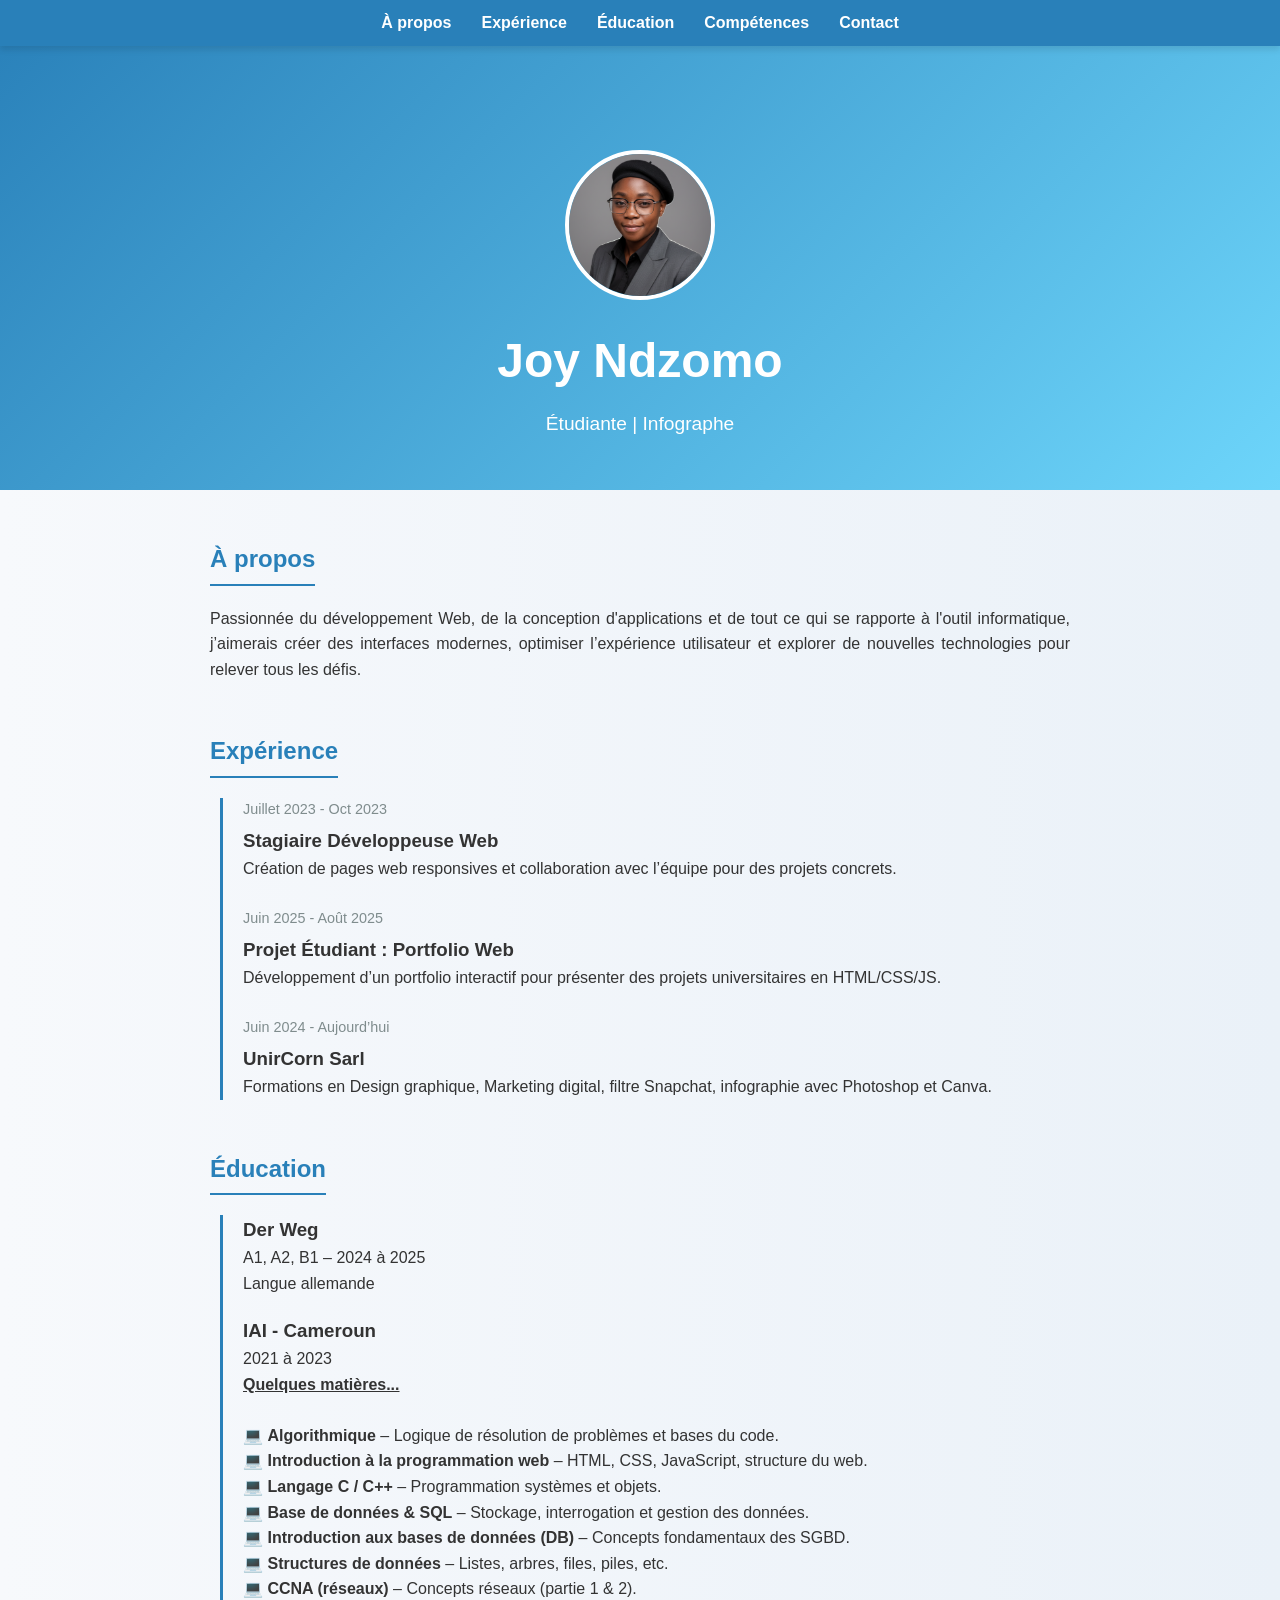
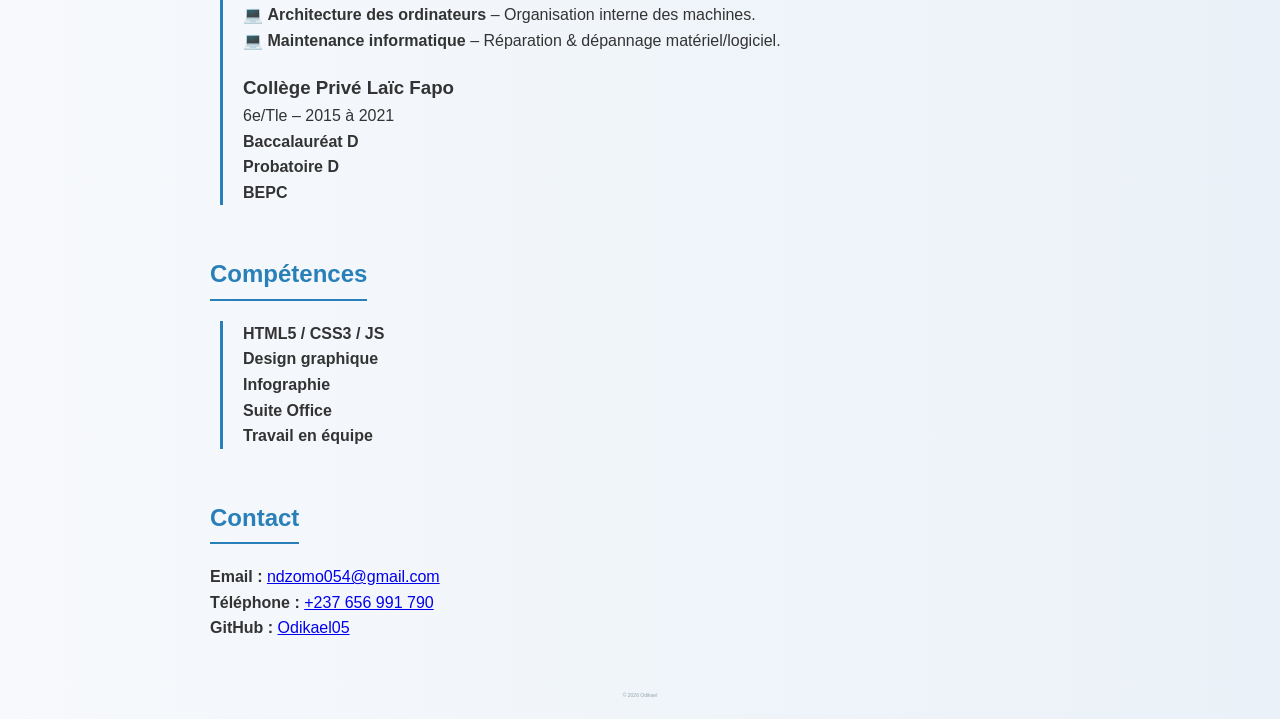
==== Index.html @ aa2f6fcf "Change stylesheet link from cv.css to Index.css" ====
<!DOCTYPE html>
<html lang="fr">
  <head>
    <meta charset="UTF-8" />
    <meta name="viewport" content="width=device-width, initial-scale=1.0" />
    <title>CV Portfolio - Joy Ndzomo</title>
    <link rel="stylesheet" href="Index.css" />
  </head>
  <body>
    <!-- MENU FIXE -->
    <nav class="navbar">
      <ul>
        <li><a href="#about">À propos</a></li>
        <li><a href="#experience">Expérience</a></li>
        <li><a href="#education">Éducation</a></li>
        <li><a href="#skills">Compétences</a></li>
        <li><a href="#contact">Contact</a></li>
      </ul>
    </nav>

    <header id="home">
      <div class="avatar">
        <img src="IMG_20251206_090006.png" alt="Joy Ndzomo" />
      </div>
      <h1>Joy Ndzomo</h1>
      <p>Étudiante | Infographe</p>
    </header>

    <main>
      <!-- À propos -->
      <section id="about" class="section">
        <h2>À propos</h2>
        <p style="text-align: justify">
          Passionnée du développement Web, de la conception d'applications et de tout ce qui se rapporte à l'outil informatique, j’aimerais créer des interfaces modernes,
          optimiser l’expérience utilisateur et explorer de nouvelles
          technologies pour relever tous les défis.
        </p>
      </section>

      <!-- Expérience -->
      <section id="experience" class="section">
        <h2>Expérience</h2>
        <div class="timeline">
          <div class="event">
            <div class="date">Juillet 2023 - Oct 2023</div>
            <h3>Stagiaire Développeuse Web</h3>
            <p style="text-align: justify ">
              Création de pages web responsives et
              collaboration avec l’équipe pour des projets concrets.
            </p>
          </div>
          	<br>
          <div class="event">
            <div class="date">Juin 2025 - Août 2025</div>
            <h3>Projet Étudiant : Portfolio Web</h3>
            <p style="text-align: justify ">
              Développement d’un portfolio interactif pour présenter des projets
              universitaires en HTML/CSS/JS.
            </p>
          </div>
			<br>
          <div class="event">
            <div class="date">Juin 2024 - Aujourd’hui</div>
            <h3>UnirCorn Sarl</h3>
            <p style="text-align: justify ">
              Formations en Design graphique, Marketing digital, filtre Snapchat, infographie avec Photoshop et Canva. 
            </p>
          </div>
        </div>
      </section>

      <!-- Éducation -->
      <section id="education" class="section">
        <h2>Éducation</h2>
        
        <div class="timeline">
        	<div class="school" style="margin-bottom: 20px">
          		<h3>Der Weg</h3>
          		<span>A1, A2, B1 – 2024 à 2025</span>
          		<p>
            		Langue allemande
          		</p>
        	</div>
        
        	<div class="school" style="margin-bottom: 20px">
          		<h3>IAI - Cameroun</h3>
         		<span>2021 à 2023</span>
          		<br>
              
            		<h4><u>Quelques matières...</u></h4> 
            		<br>
              <p style="text-align: justify"> 
					💻 <b>Algorithmique</b> – Logique de résolution de problèmes et bases du code. 
              		<br>
					💻 <b>Introduction à la programmation web</b> – HTML, CSS, JavaScript, structure du web.
              		<br>
					💻 <b>Langage C / C++</b> – Programmation systèmes et objets.
              		<br>
					💻 <b>Base de données & SQL</b> – Stockage, interrogation et gestion des données.
              		<br>
					💻 <b>Introduction aux bases de données (DB)</b> – Concepts fondamentaux des SGBD.
              		<br>
					💻 <b>Structures de données </b>– Listes, arbres, files, piles, etc.
              		<br>
					💻 <b>CCNA (réseaux)</b> – Concepts réseaux (partie 1 & 2).
              		<br>
					💻 <b>Architecture des ordinateurs</b> – Organisation interne des machines. 
              		<br>
					💻 <b>Maintenance informatique </b>– Réparation & dépannage matériel/logiciel. 
          		</p>
        	</div>

        	<div class="school">
          		<h3>Collège Privé Laïc Fapo</h3>
          		<span>6e/Tle – 2015 à 2021</span>
          		<p>
              		<b>Baccalauréat D</b> <br>
              		<b>Probatoire D</b><br>
              		<b>BEPC</b><br>
          		</p>
        	</div>
      	</div>
      </section>

      <!-- Compétences -->
      <section id="skills" class="section">
        <h2>Compétences</h2>
        <div class="timeline">
        	<div class="skill-list">
          	<div class="skill"><b>HTML5 / CSS3 / JS</b></div>
          	<div class="skill"><b>Design graphique</b></div>
          	<div class="skill"><b>Infographie</b></div>
          	<div class="skill"><b>Suite Office</b></div>
          	<div class="skill"><b>Travail en équipe</b></div>
        	</div>
        </div>
      </section>

      <!-- Contact -->
      <section id="contact" class="section">
        <h2>Contact</h2>
        <p><b>Email : </b><a href="mailto:ndzomo054@gmail.com">ndzomo054@gmail.com</a></p>
        <p><b>Téléphone : </b><a href="https://wa.me/237656991790" target="_blank">+237 656 991 790</a></p>
        <p><b>
          GitHub :
        </b><a href="https://github.com/Odikael05" target="_blank">Odikael05</a>
        </p>
      </section>
    </main>

    <footer>
      <p>&copy; 2026 Odikael</p>
    </footer>

    <script>
      // Animation smooth scroll pour le menu
      document.querySelectorAll(".navbar a").forEach((anchor) => {
        anchor.addEventListener("click", function (e) {
          e.preventDefault();
          document.querySelector(this.getAttribute("href")).scrollIntoView({
            behavior: "smooth",
          });
        });
      });

      // Animation au scroll
      const sections = document.querySelectorAll(".section");
      window.addEventListener("scroll", () => {
        const triggerBottom = (window.innerHeight / 5) * 4;
        sections.forEach((section) => {
          const top = section.getBoundingClientRect().top;
          if (top < triggerBottom) {
            section.classList.add("show");
          }
        });
      });
    </script>
  </body>
</html>
---- Index.css ----
/* Reset & base */
* {
    margin: 0;
    padding: 0;
    box-sizing: border-box;
    font-family: 'Segoe UI', Tahoma, Geneva, Verdana, sans-serif;
}

body {
    background: linear-gradient(to right, #f7f9fc, #eaf1f8);
    color: #333;
    line-height: 1.6;
}

/* NAVBAR FIXE */
.navbar {
    position: fixed;
    top: 0;
    width: 100%;
    background: #2980b9;
    padding: 10px 0;
    z-index: 100;
    box-shadow: 0 4px 6px rgba(0,0,0,0.1);
}

.navbar ul {
    display: flex;
    justify-content: center;
    list-style: none;
}

.navbar ul li a {
    color: #fff;
    text-decoration: none;
    padding: 8px 15px;
    font-weight: bold;
    transition: 0.3s;
}

.navbar ul li a:hover {
    background: #e67e22;
    border-radius: 5px;
}

/* HEADER */
header {
    text-align: center;
    padding: 150px 20px 50px;
    background: linear-gradient(135deg, #2980b9, #6dd5fa);
    color: #fff;
}

header .avatar img {
    width: 150px;
    height: 150px;
    border-radius: 50%;
    border: 4px solid #fff;
    margin-bottom: 15px;
}

header h1 {
    font-size: 3em;
    margin-bottom: 10px;
}

header p {
    font-size: 1.2em;
}

/* SECTIONS */
.section {
    max-width: 900px;
    margin: 50px auto;
    padding: 0 20px;
    opacity: 0;
    transform: translateY(30px);
    transition: all 0.6s ease-out;
}

.section.show {
    opacity: 1;
    transform: translateY(0);
}

.section h2 {
    color: #2980b9;
    margin-bottom: 20px;
    border-bottom: 2px solid #2980b9;
    display: inline-block;
    padding-bottom: 5px;
}

/* TIMELINE */
.timeline {
    border-left: 3px solid #2980b9;
    padding-left: 20px;
    margin-left: 10px;
}

/*.timeline .event {
    margin-bottom: 30px;
    position: relative;
}

.timeline .event::before {
    content: '';
    position: absolute;
    left: -9px;
    top: 0;
    width: 16px;
    height: 16px;
    background: #2980b9;
    border-radius: 50%;
}*/

.timeline .date {
    font-size: 0.9em;
    color: #7f8c8d;
    margin-bottom: 5px;
}

/* SKILLS */
.skills .skill-list {
    display: flex;
    flex-wrap: wrap;
    gap: 10px;
}

.skills .skill {
    background: #2980b9;
    color: #fff;
    padding: 8px 12px;
    border-radius: 8px;
    font-size: 0.9em;
    transition: 0.3s;
}

.skills .skill:hover {
    background: #e67e22;
}

/* FOOTER */
footer {
    text-align: center;
  	font-size: 5px;
    margin: 50px 0 20px;
    color: #95a5a6;
}

/* RESPONSIVE */
@media (max-width: 600px) {
    header h1 {
        font-size: 2.2em;
    }

    header p {
        font-size: 1em;
    }

    .timeline {
        padding-left: 15px;
        border-left-width: 2px;
    }

    .timeline .event::before {
        left: -7px;
        width: 14px;
        height: 14px;
    }

    .skills .skill-list {
        justify-content: center;
    }
}
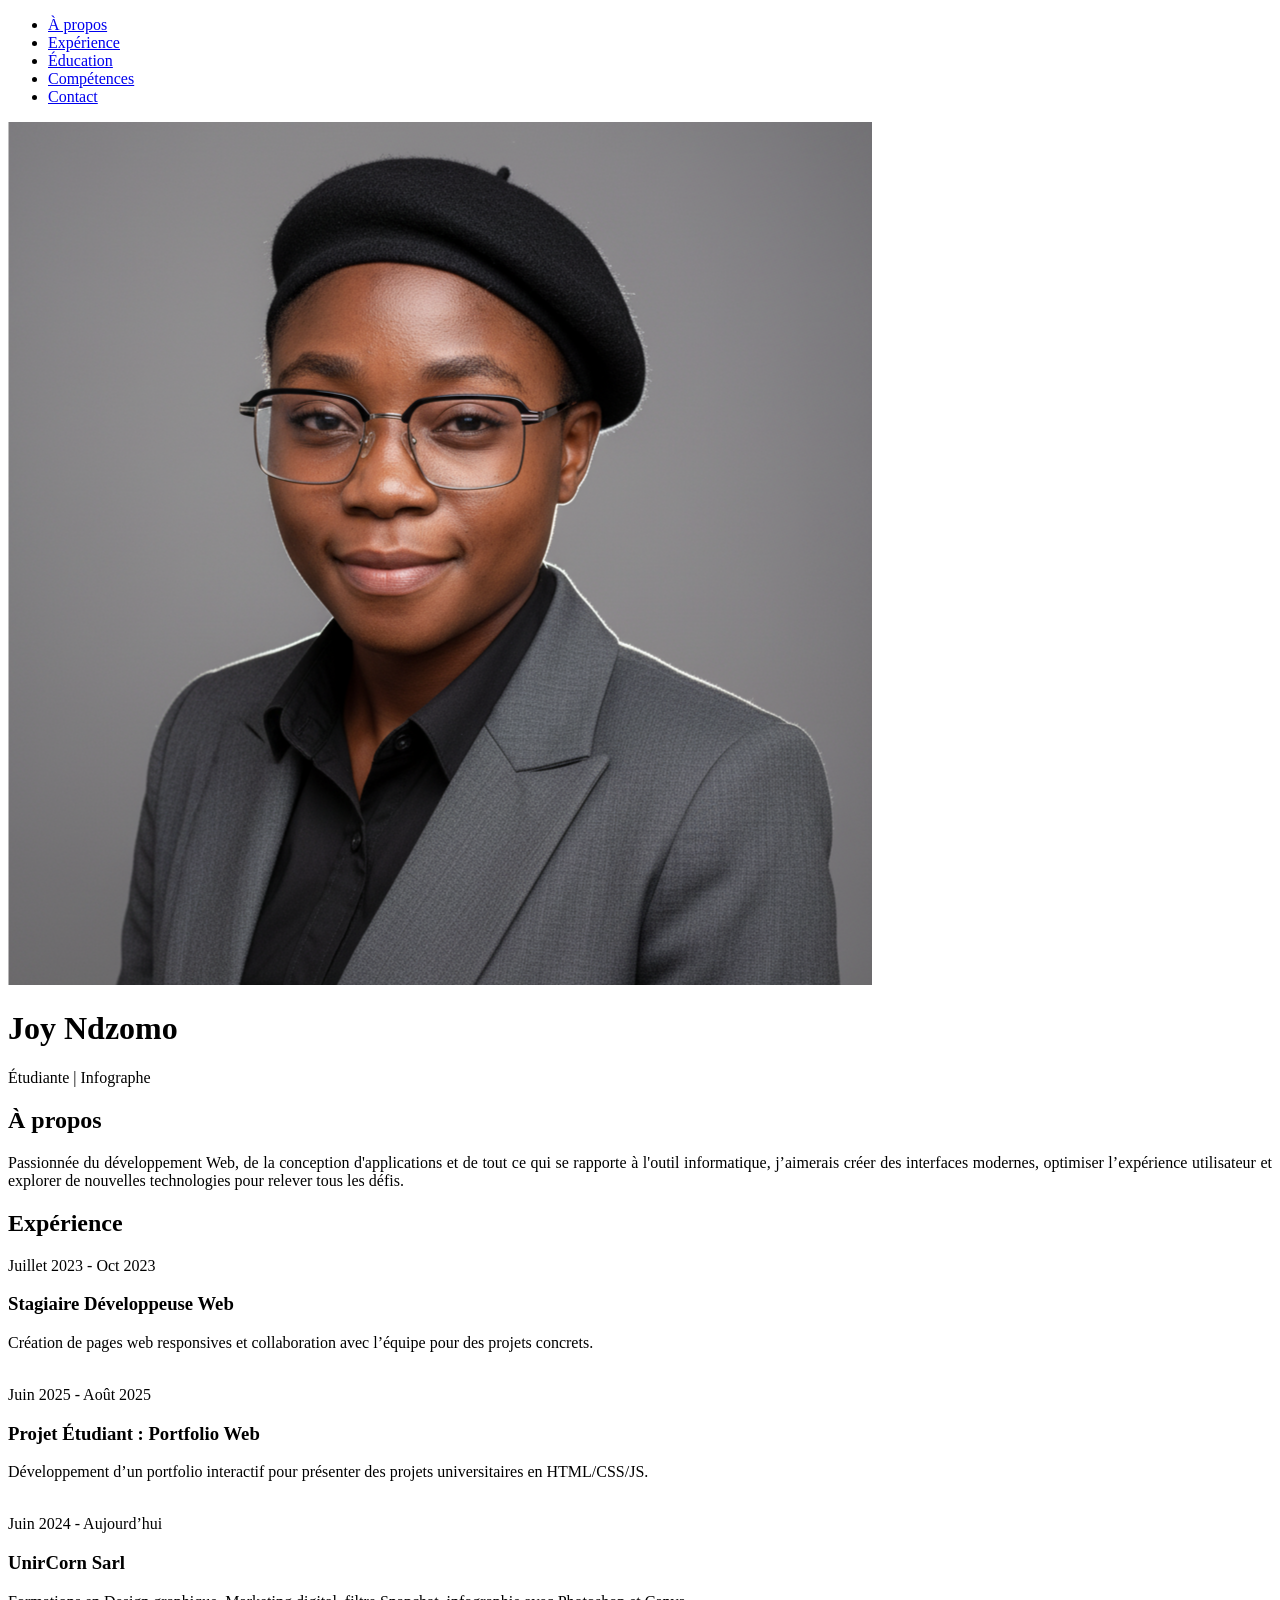
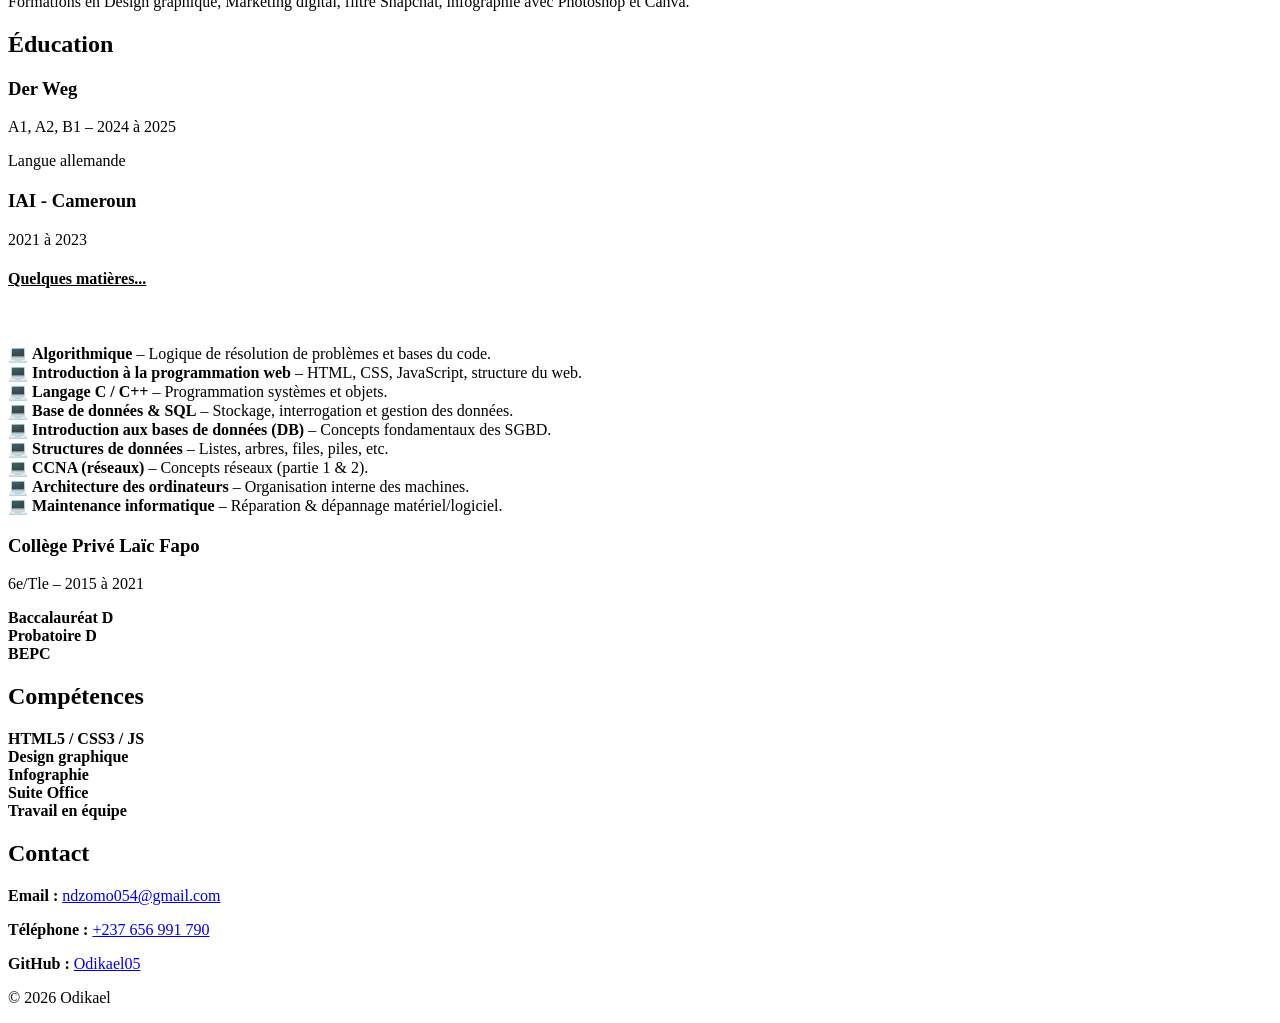
==== commit 9293e6f4: "Update Index.html" ====
--- a/Index.html
+++ b/Index.html
@@ -4,7 +4,7 @@
     <meta charset="UTF-8" />
     <meta name="viewport" content="width=device-width, initial-scale=1.0" />
     <title>CV Portfolio - Joy Ndzomo</title>
-    <link rel="stylesheet" href="Index.css" />
+    <link rel="stylesheet" href="Style.css" />
   </head>
   <body>
     <!-- MENU FIXE -->
